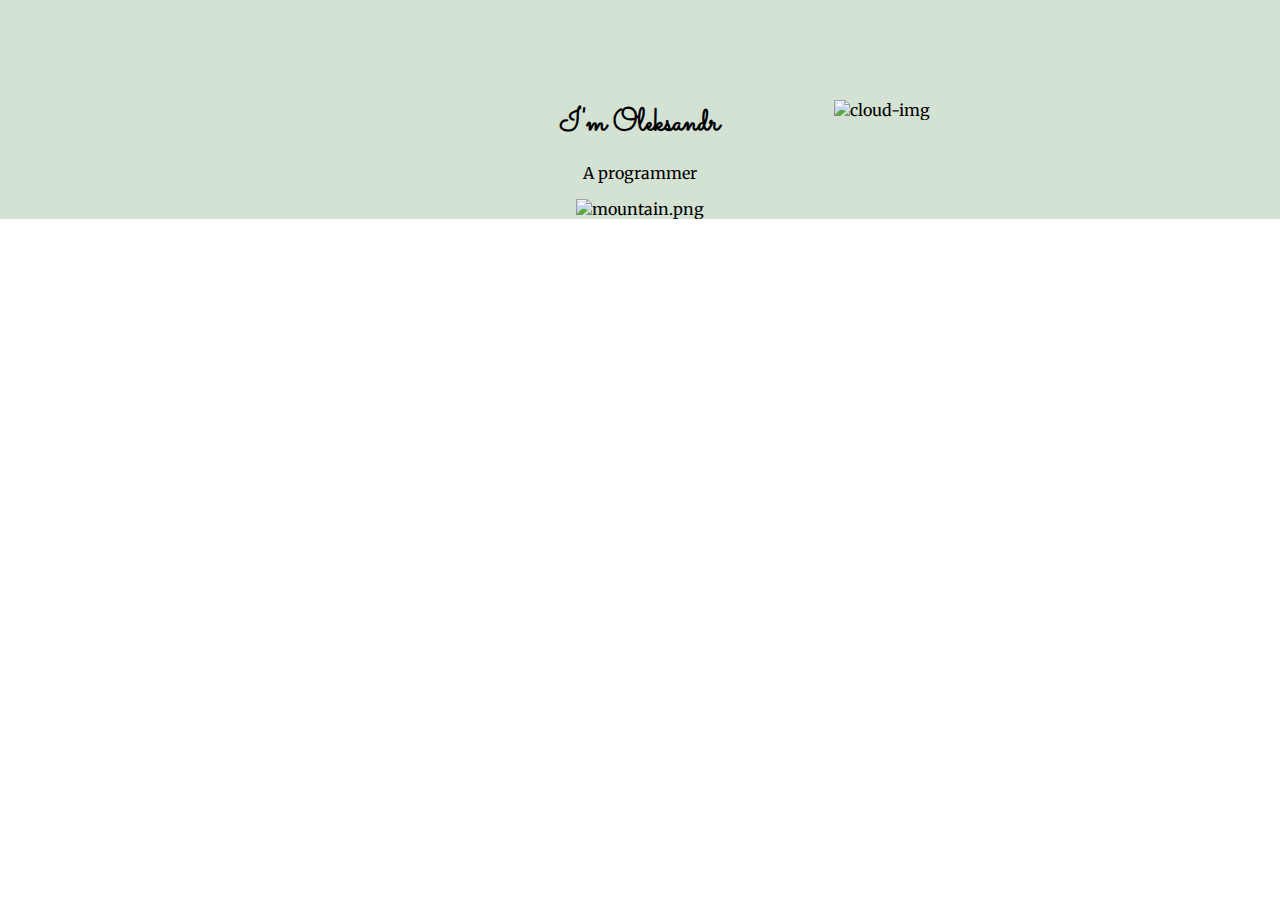
==== index.html @ 542f3ce6 "Update index.html" ====
<!DOCTYPE html>
<html lang="en" dir="ltr">
  <head>
    <meta charset="utf-8">
    <title>Oleksandr Levchuk</title>
    <link rel="stylesheet" href="styles.css">
    <link rel="preconnect" href="https://fonts.gstatic.com">
    <link rel="preconnect" href="https://fonts.gstatic.com">
    <link href="https://fonts.googleapis.com/css2?family=Merriweather:ital@1&family=Montserrat:wght@300&family=Sacramento&display=swap" rel="stylesheet">
  <body>
    <div class="top-container">
        <img class="top-cloud"src="Images/cloud.png" alt="cloud-img">
      <h1>I'm Oleksandr</h1>
      <p>A programmer</p>
      <img class="bottom-cloud"src="Images/cloud.png" alt="cloud-img">
      <img src="Images/mountain.png" alt="mountain.png">
    </div>
    <div class="red">

    </div>
    <div class="blue">

    </div>
    <div class="yellow">

    </div>
  </body>
</html>
---- styles.css ----
body {
  margin: 0px;
  text-align: center;
  font-family: 'Merriweather', serif;
}

h1 {
  width: 30%;
  font-family: 'Sacramento', cursive;
  margin: 0 auto 0 auto;
}

h2 {
  font-family: 'Montserrat', sans-serif;
}

h3 {
  font-family: 'Montserrat', sans-serif;
}

.top-container {
  background-color: #d4e2d4;
  position: relative;
  padding-top: 100px;
  margin-left: 0px;
  margin-right: 0px;
  margin-top: 0px;
}

/*.blue{
width: 200px;
height: 200px;
background-color: blue;
position: absolute;
display: inline-block;
}
.red{
  width: 200px;
  height: 200px;
  background-color: red;
  position: absolute;
  left: 200px;
  top: 726px;
  display: inline-block;
}
.yellow{
  width: 200px;
  height: 200px;
  background-color: yellow;
  position: absolute;
  left: 400px;
  top: 926px;
  display: inline-block;
}
*/
.bottom-cloud {
  position: absolute;
  left: 350px;
  bottom: 300px;
}

.top-cloud {
  position: absolute;
  right: 350px;
}
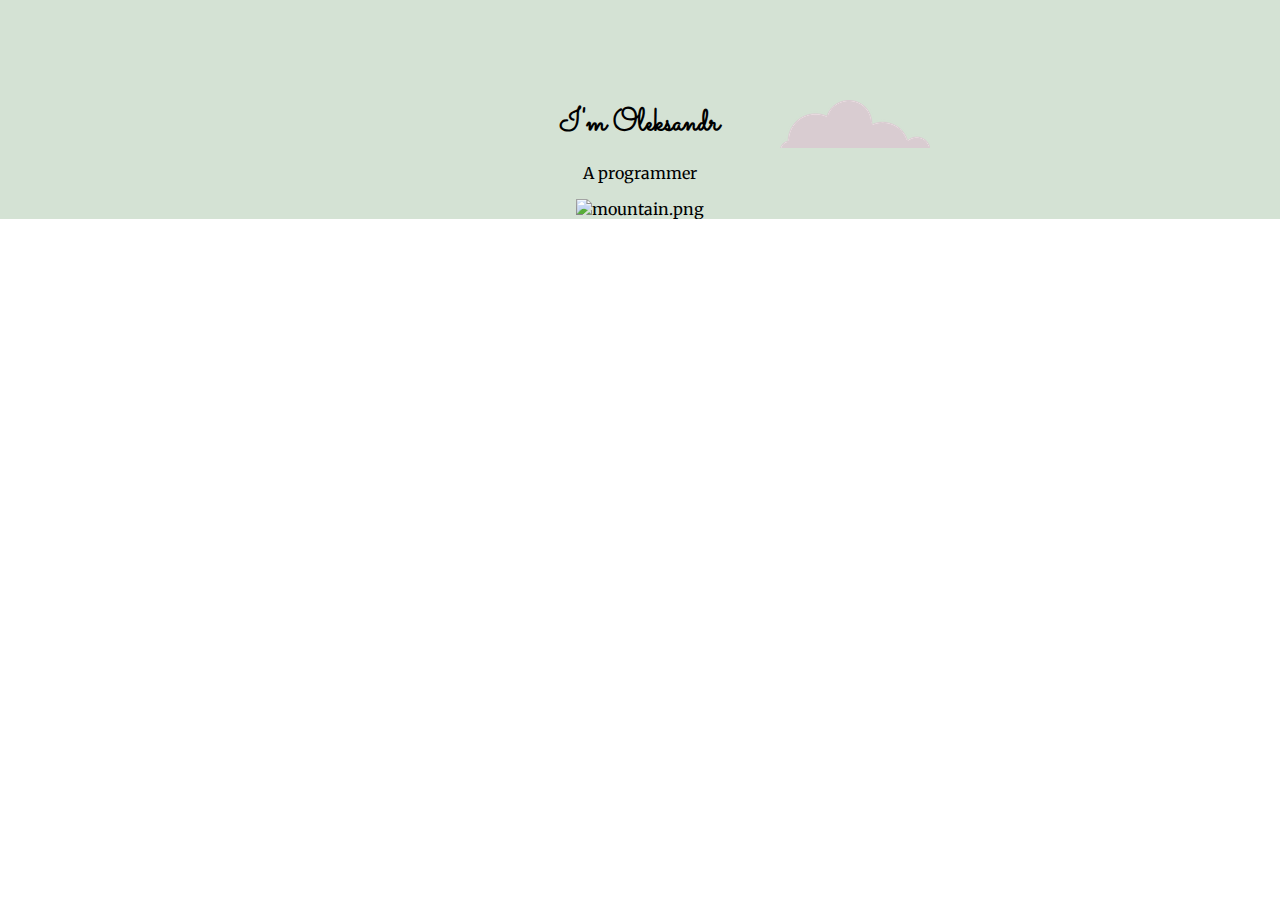
==== commit f2c77eb7: "Update index.html" ====
--- a/index.html
+++ b/index.html
@@ -9,7 +9,7 @@
     <link href="https://fonts.googleapis.com/css2?family=Merriweather:ital@1&family=Montserrat:wght@300&family=Sacramento&display=swap" rel="stylesheet">
   <body>
     <div class="top-container">
-        <img class="top-cloud"src="Images/cloud.png" alt="cloud-img">
+        <img class="top-cloud"src="cloud.png" alt="cloud-img">
       <h1>I'm Oleksandr</h1>
       <p>A programmer</p>
       <img class="bottom-cloud"src="Images/cloud.png" alt="cloud-img">
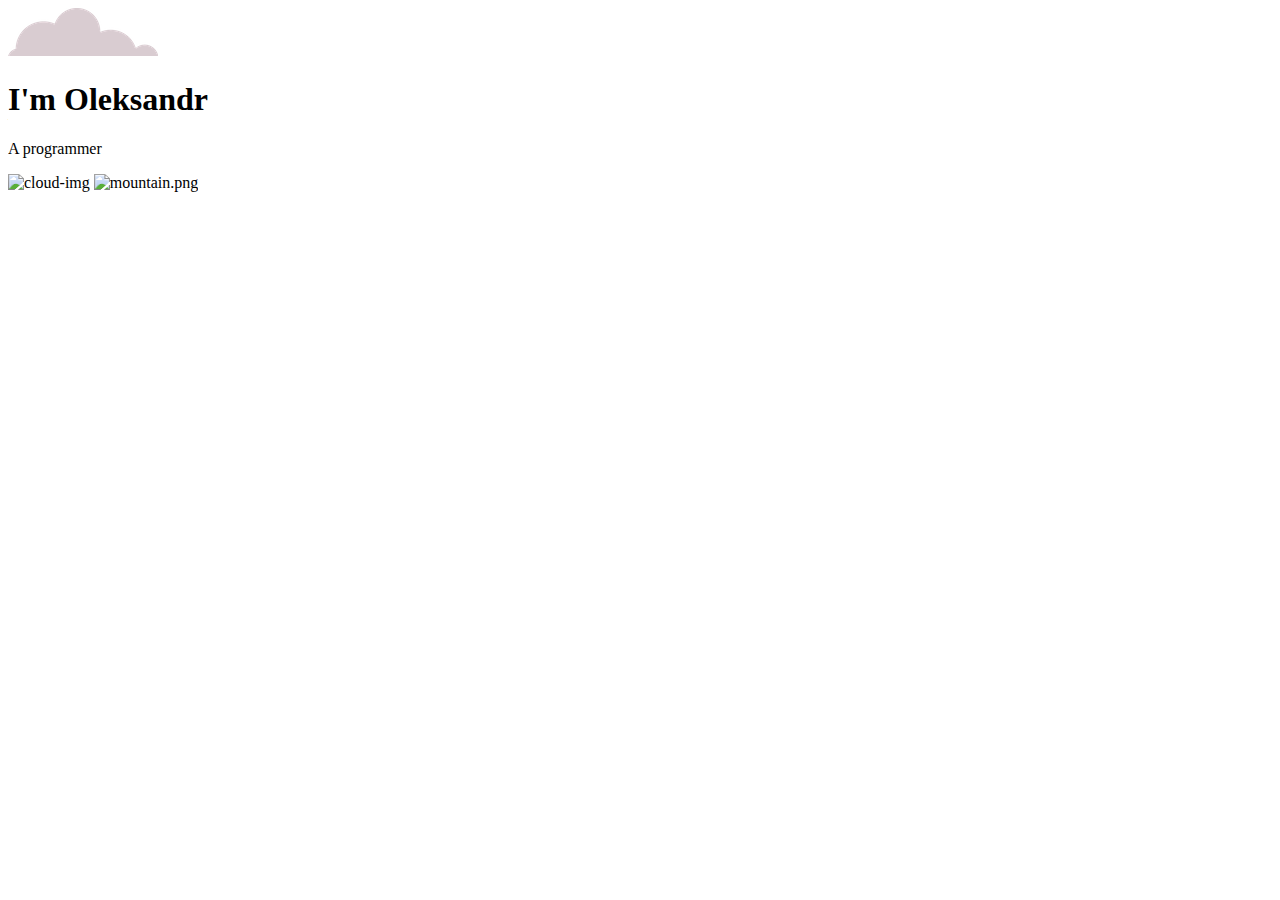
==== commit 69b00aba: "Update index.html" ====
--- a/index.html
+++ b/index.html
@@ -3,7 +3,7 @@
   <head>
     <meta charset="utf-8">
     <title>Oleksandr Levchuk</title>
-    <link rel="stylesheet" href="styles.css">
+    <link rel="stylesheet" href=""https://alxlvgit.github.io/styles.css"">
     <link rel="preconnect" href="https://fonts.gstatic.com">
     <link rel="preconnect" href="https://fonts.gstatic.com">
     <link href="https://fonts.googleapis.com/css2?family=Merriweather:ital@1&family=Montserrat:wght@300&family=Sacramento&display=swap" rel="stylesheet">
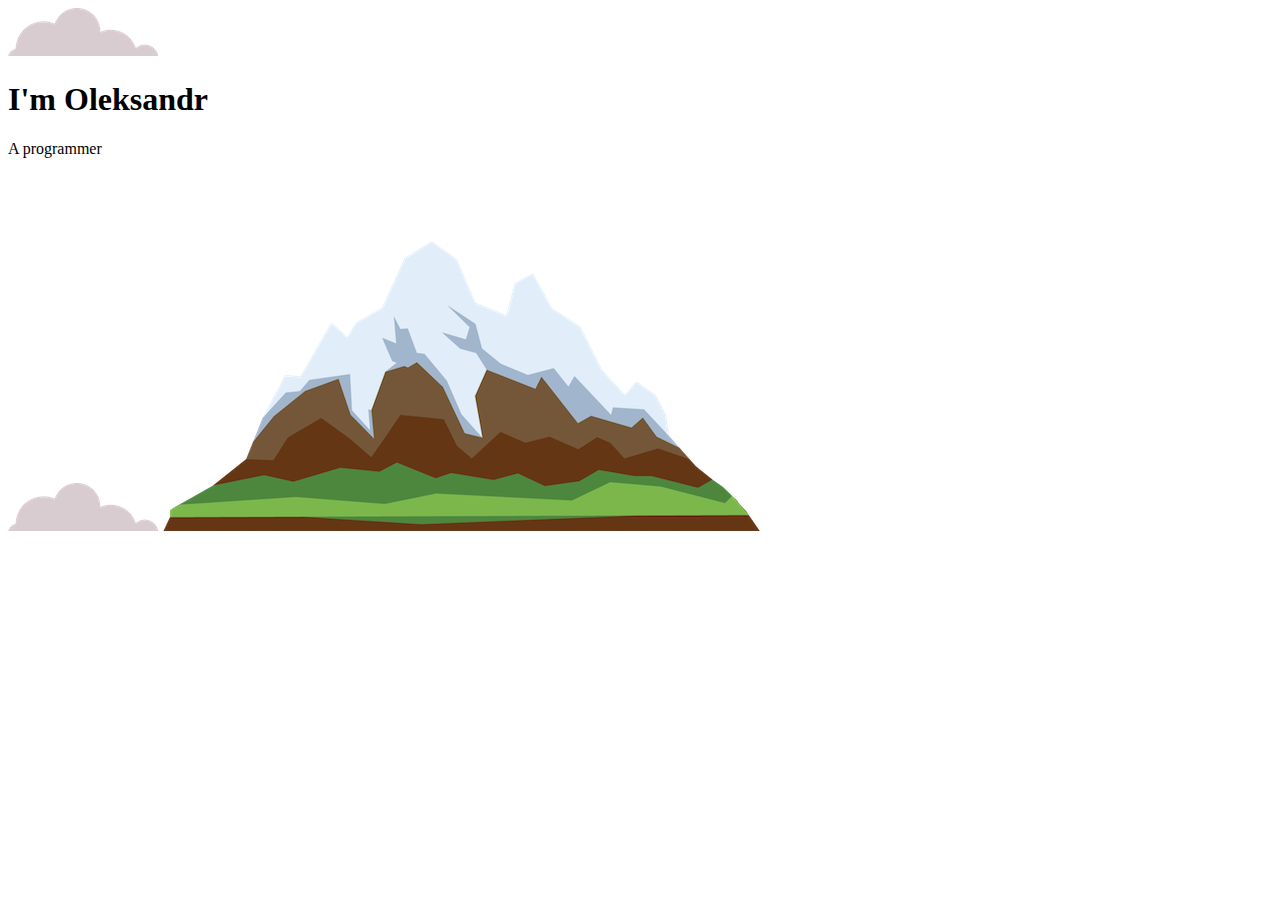
==== commit 57849e1d: "Update index.html" ====
--- a/index.html
+++ b/index.html
@@ -12,8 +12,8 @@
         <img class="top-cloud"src="cloud.png" alt="cloud-img">
       <h1>I'm Oleksandr</h1>
       <p>A programmer</p>
-      <img class="bottom-cloud"src="Images/cloud.png" alt="cloud-img">
-      <img src="Images/mountain.png" alt="mountain.png">
+      <img class="bottom-cloud"src="cloud.png" alt="cloud-img">
+      <img src="mountain.png" alt="mountain.png">
     </div>
     <div class="red">
 
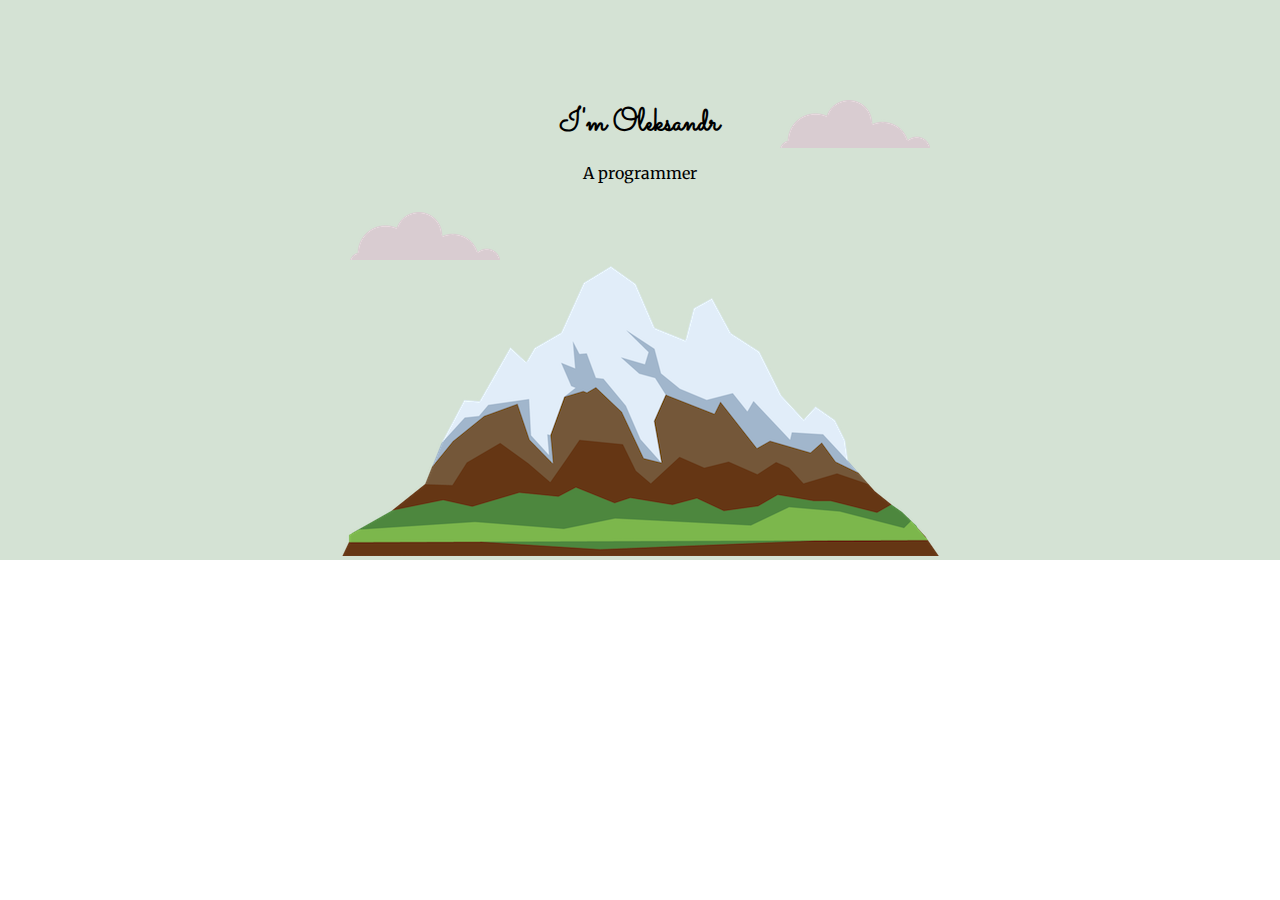
==== commit 36ef65e7: "Update index.html" ====
--- a/index.html
+++ b/index.html
@@ -3,7 +3,7 @@
   <head>
     <meta charset="utf-8">
     <title>Oleksandr Levchuk</title>
-    <link rel="stylesheet" href=""https://alxlvgit.github.io/styles.css"">
+    <link rel="stylesheet" href="https://alxlvgit.github.io/styles.css">
     <link rel="preconnect" href="https://fonts.gstatic.com">
     <link rel="preconnect" href="https://fonts.gstatic.com">
     <link href="https://fonts.googleapis.com/css2?family=Merriweather:ital@1&family=Montserrat:wght@300&family=Sacramento&display=swap" rel="stylesheet">
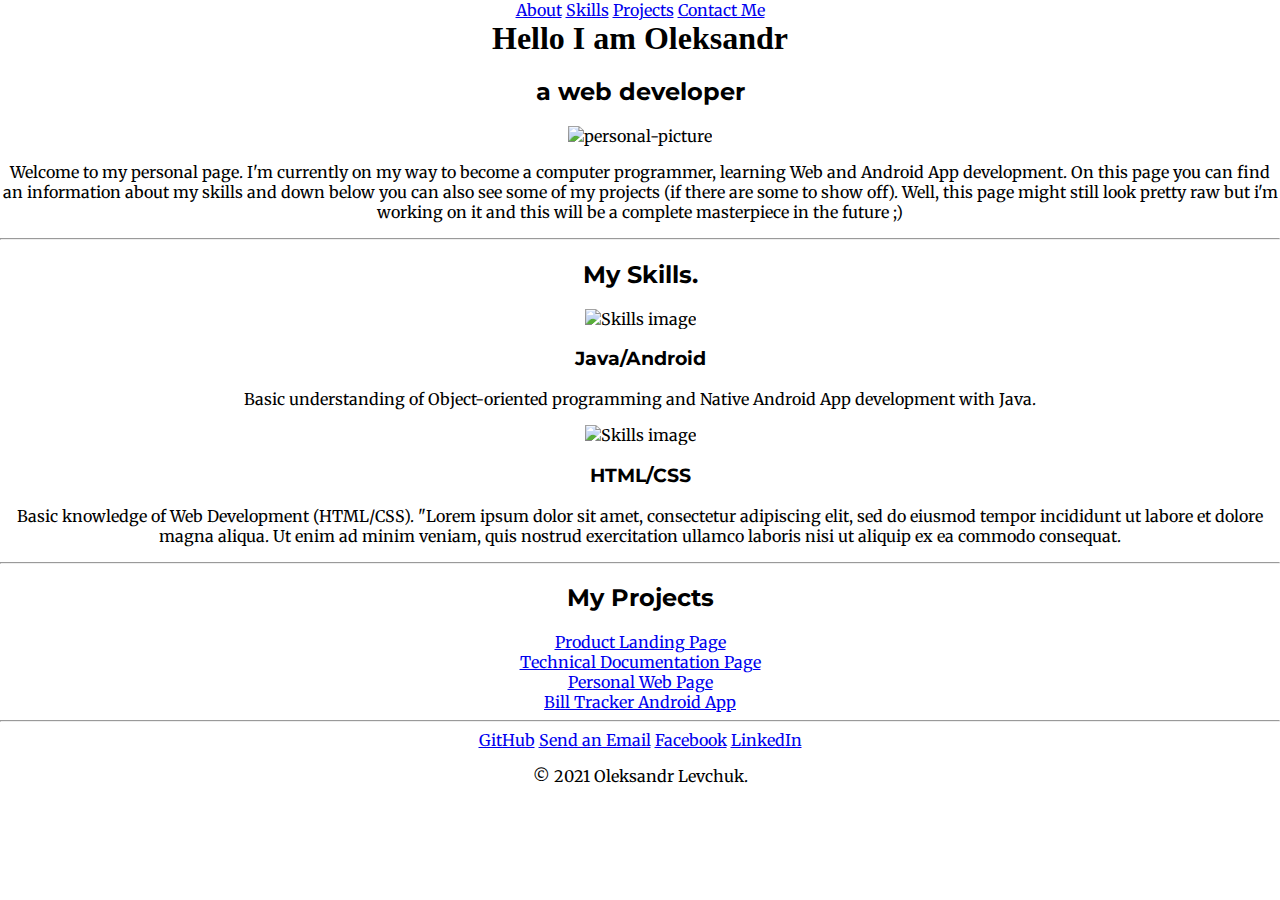
==== commit c009ea2f: "fixed error" ====
--- a/index.html
+++ b/index.html
@@ -1,28 +1,105 @@
-<!DOCTYPE html>
-<html lang="en" dir="ltr">
-  <head>
-    <meta charset="utf-8">
-    <title>Oleksandr Levchuk</title>
-    <link rel="stylesheet" href="https://alxlvgit.github.io/styles.css">
-    <link rel="preconnect" href="https://fonts.gstatic.com">
-    <link rel="preconnect" href="https://fonts.gstatic.com">
-    <link href="https://fonts.googleapis.com/css2?family=Merriweather:ital@1&family=Montserrat:wght@300&family=Sacramento&display=swap" rel="stylesheet">
-  <body>
-    <div class="top-container">
-        <img class="top-cloud"src="cloud.png" alt="cloud-img">
-      <h1>I'm Oleksandr</h1>
-      <p>A programmer</p>
-      <img class="bottom-cloud"src="cloud.png" alt="cloud-img">
-      <img src="mountain.png" alt="mountain.png">
-    </div>
-    <div class="red">
-
-    </div>
-    <div class="blue">
-
-    </div>
-    <div class="yellow">
-
-    </div>
-  </body>
-</html>
+<!DOCTYPE html>
+<html lang="en" dir="ltr">
+
+<head>
+  <meta charset="utf-8">
+  </script>
+  <title>Personal Web Page</title>
+  <link rel="stylesheet" href="styles.css">
+  <link rel="preconnect" href="https://fonts.gstatic.com">
+  <link href="https://fonts.googleapis.com/css2?family=Merriweather:ital,wght@1,700&display=swap" rel="stylesheet">
+  <link rel="preconnect" href="https://fonts.gstatic.com">
+  <link href="https://fonts.googleapis.com/css2?family=Merriweather:ital,wght@1,900&display=swap" rel="stylesheet">
+  <link rel="preconnect" href="https://fonts.gstatic.com">
+  <link href="https://fonts.googleapis.com/css2?family=Indie+Flower&display=swap" rel="stylesheet">
+  <link rel="preconnect" href="https://fonts.gstatic.com">
+  <link href="https://fonts.googleapis.com/css2?family=Architects+Daughter&display=swap" rel="stylesheet">
+  <link rel="preconnect" href="https://fonts.gstatic.com">
+  <link href="https://fonts.googleapis.com/css2?family=Montserrat:wght@500&display=swap" rel="stylesheet">
+  <link rel="preconnect" href="https://fonts.gstatic.com">
+  <link rel="preconnect" href="https://fonts.gstatic.com">
+  <link rel="preconnect" href="https://fonts.gstatic.com">
+  <link href="https://fonts.googleapis.com/css2?family=Belleza&display=swap" rel="stylesheet">
+</head>
+
+<body>
+  <nav id="navbar">
+    <a href="#welcome-section">About</a>
+    <a href="#skills">Skills</a>
+    <a href="#projects">Projects</a>
+    <a href="#profile-link">Contact Me</a>
+  </nav>
+
+  <section id="welcome-section">
+    <h1>Hello I am Oleksandr</h1>
+    <h2>a web developer</h2>
+    <div class="about-me">
+      <img src="background_test.png" alt="personal-picture">
+      <p>Welcome to my personal page. I'm currently on my way to become a computer programmer, learning Web and Android App development. On this page you can find an information about my skills and down below you can also see some of my projects (if there are some to show off). Well, this page might still look pretty raw but i'm working on it and this will be a complete masterpiece in the future ;)
+      </p>
+    </div>
+  </section>
+  <hr id= "first-horizontal">
+  <section id="skills">
+    <h2>My Skills.</h2>
+    <div class="skill-row_1">
+      <img class="skill_1" src="android_java.png" alt="Skills image">
+      <div class="skill-description">
+        <h3>Java/Android</h3>
+        <p>Basic understanding of Object-oriented programming and Native Android App development with Java.</p>
+      </div>
+    </div>
+    <div class="skill-row_2">
+      <img class="skill_2" src="html_css.png" alt="Skills image">
+      <div class="skill-description">
+        <h3>HTML/CSS</h3>
+        <p>Basic knowledge of Web Development (HTML/CSS). "Lorem ipsum dolor sit amet, consectetur adipiscing elit, sed do eiusmod tempor incididunt ut labore et dolore magna aliqua. Ut enim ad minim veniam, quis nostrud exercitation
+          ullamco laboris nisi ut aliquip ex ea commodo consequat.</p>
+      </div>
+    </div>
+  </section>
+  <hr>
+  <section id="projects">
+    <h2 id="my-projects-header">My Projects</h2>
+    <div class="project-tile">
+      <a href="#">Product Landing Page</a>
+    </div>
+    <div class="project-tile">
+      <a href="#">Technical Documentation Page</a>
+    </div>
+    <div class="project-tile">
+      <a href="#">Personal Web Page</a>
+    </div>
+    <div class="project-tile">
+      <a href="#">Bill Tracker Android App</a>
+    </div>
+  </section>
+  <hr>
+  <div class="contact-me">
+    <a id="profile-link" href="#" target="_blank">GitHub</a>
+    <a id="profile-link" href="#" target="_blank">Send an Email</a>
+    <a id="profile-link" href="#" target="_blank">Facebook</a>
+    <a id="profile-link" href="#" target="_blank">LinkedIn</a>
+  </div>
+  <footer>
+    <p id="footer">© 2021 Oleksandr Levchuk.</p>
+  </footer>
+
+
+
+
+  <script>
+    var prevScrollpos = window.pageYOffset;
+    window.onscroll = function() {
+      var currentScrollPos = window.pageYOffset;
+      if (prevScrollpos > currentScrollPos) {
+        document.getElementById("navbar").style.top = "0";
+      } else {
+        document.getElementById("navbar").style.top = "-80px";
+      }
+      prevScrollpos = currentScrollPos;
+    }
+  </script>
+</body>
+
+</html>
--- a/styles.css
+++ b/styles.css
@@ -0,0 +1,65 @@
+body {
+  margin: 0px;
+  text-align: center;
+  font-family: 'Merriweather', serif;
+}
+
+h1 {
+  width: 30%;
+  font-family: 'Sacramento', cursive;
+  margin: 0 auto 0 auto;
+}
+
+h2 {
+  font-family: 'Montserrat', sans-serif;
+}
+
+h3 {
+  font-family: 'Montserrat', sans-serif;
+}
+
+.top-container {
+  background-color: #d4e2d4;
+  position: relative;
+  padding-top: 100px;
+  margin-left: 0px;
+  margin-right: 0px;
+  margin-top: 0px;
+}
+
+/*.blue{
+width: 200px;
+height: 200px;
+background-color: blue;
+position: absolute;
+display: inline-block;
+}
+.red{
+  width: 200px;
+  height: 200px;
+  background-color: red;
+  position: absolute;
+  left: 200px;
+  top: 726px;
+  display: inline-block;
+}
+.yellow{
+  width: 200px;
+  height: 200px;
+  background-color: yellow;
+  position: absolute;
+  left: 400px;
+  top: 926px;
+  display: inline-block;
+}
+*/
+.bottom-cloud {
+  position: absolute;
+  left: 350px;
+  bottom: 300px;
+}
+
+.top-cloud {
+  position: absolute;
+  right: 350px;
+}
